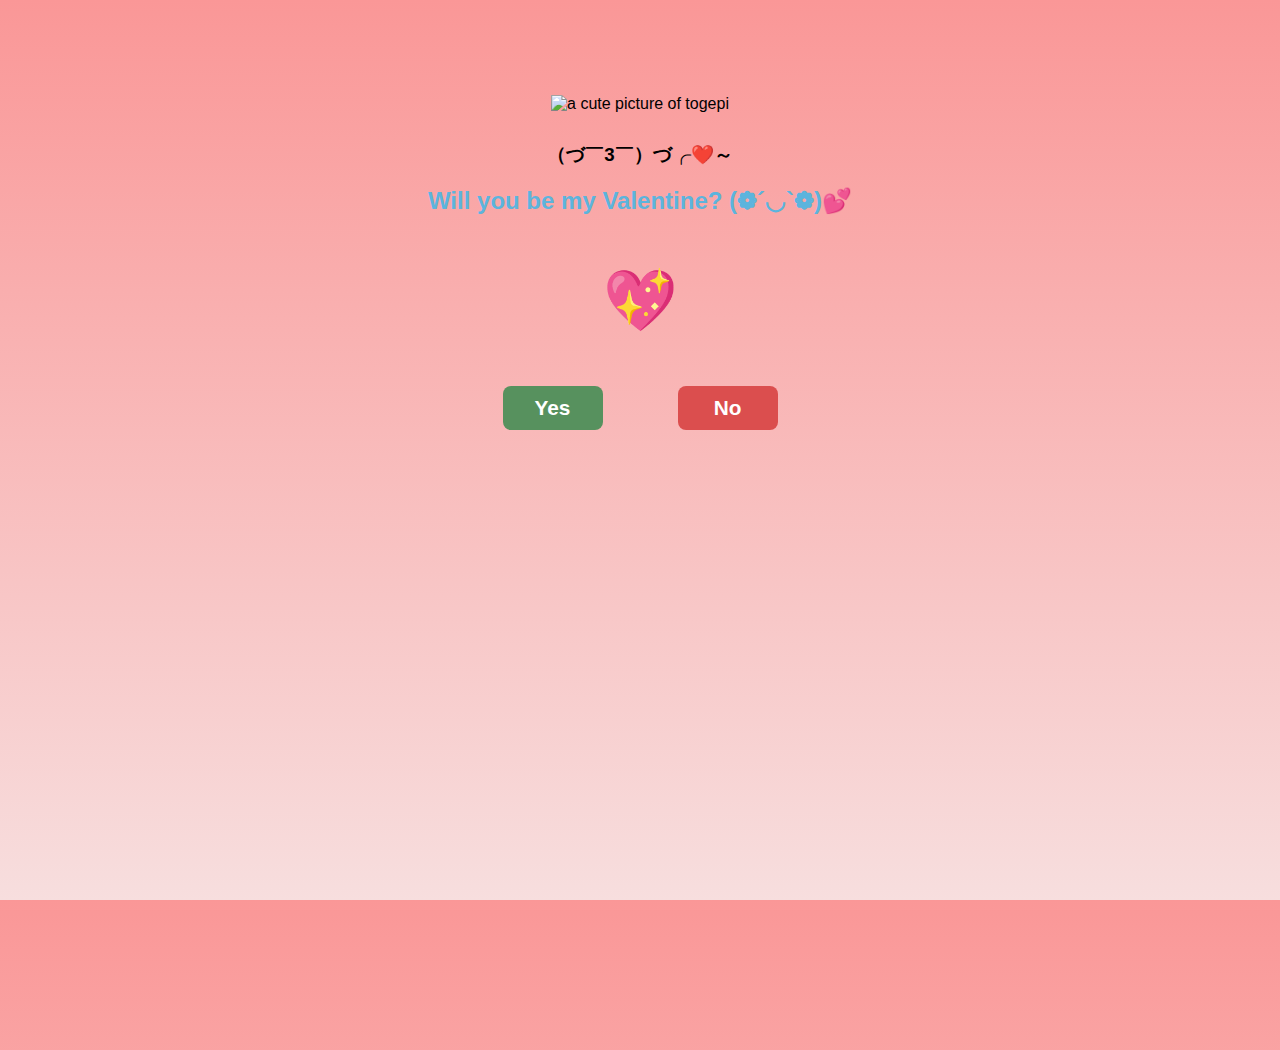
==== index.html @ c03e3345 "Add files via upload" ====
<!DOCTYPE html>
<html lang="en">
<head>
    <meta charset="UTF-8">
    <meta name="viewport" content="width=device-width, initial-scale=1.0">
    <title>will you be my valentine?</title>
    <link rel="stylesheet" href="styles.css">
</head>
<body>

    <div class="container">
        <!-- Gif -->
        <img src="assets/images/togepi-love.gif" id="togepi-gif" alt="a cute picture of togepi"/>
        <!-- Question -->
         <h3>（づ￣3￣）づ╭❤️～<span id="name"></span>
         </h3>
        <h1 id="message" class="nm">
            Will you be my Valentine? (❁´◡`❁)💕
        </h1>
        <h1 class="heart">
            💖<br>  
        </h1>
    </div>
        <!-- Buttons -->
    <div class="btn-container">
        <button id="yes-btn"  onclick="window.location.href='yay.html'">Yes</button>
        <button id="no-btn">No</button>
    </div>

    <script src="script.js" defer></script>

</body>
</html>
---- styles.css ----
/* :root {
    --gap-scale-factor: 250;
} */

.heart{
    font-size: 60px;
    color: rgb(255, 255, 255);
}
html, body {
    height: 100%;
    margin: 0;
    padding: 0;
    overflow: hidden;

}
#name{  
    font-size: 2rem;
    margin: 0;
    padding: 0;
    margin-bottom: -1px;
    color: #14ecec;
    font-style: italic;
    font-family: cursive;
    text-transform: capitalize;
}
body {
    display: flex;
    flex-direction: column;
    justify-content: flex-start;
    text-align: center;
    margin: 0;
    padding: 75px 0;
    background: linear-gradient(#fa9797, #f7dede);
    font-family: "Steph", sans-serif;
}

.nm{
    text-align: center;
    font-size: x-large;
    color: rgb(92, 180, 221);
    margin: 0;
}

.container {
    max-width: 100%;
    margin: 20px auto 0 auto;
}

#togepi-gif {
    width: 500px;
    height: 400px;
    object-fit: cover;
}

h1 {
    font-size: 3rem;
    margin: 50px auto;
}

.btn-container {
    display: flex;
    justify-content: center;
    gap: 75px;
}

button {
    border-radius: 8px;
    min-width: 100px;
    max-width: 550px;
    border: none;
    cursor: pointer;
    padding: 10px 15px;
    white-space: nowrap;
    font-size: 1.3rem;
    font-weight: 600;
    transition: transform 0.1s ease;
}

button:hover {
    scale: 1.05;
}

#yes-btn {
    transform-origin: center top;
    color: white;
    background-color: #57915e;
    
}

#no-btn {
    color: white;
    background-color: #db4e4e;
}

@media (max-width: 1150px) {
:root {
    --gap-scale-factor: 200;
}

body {
    padding-top: 70px;
}
.container {
    max-width: 100%;
    margin: 0;
}

#togepi-gif {
    width: 380px;
    height: 304px;
    object-fit: cover;
}

h1 {
    font-size: 2rem;
    margin: 50px auto;
}

.btn-container {
    display: flex;
    justify-content: center;
    gap: 20px;
}

button {
    border-radius: 8px;
    min-width: 100px;
    max-width: 400px;
    border: none;
    cursor: pointer;
    padding: 10px 12px;
    white-space: nowrap;
    font-size: 1rem;
    font-weight: 600;
    transition: transform 0.1s ease;
}
}

@media (max-width: 600px) {
:root {
    --gap-scale-factor: 50;
}
body {
    padding-top: 100px;
    background-color: #ee8282;
}
.container {
    max-width: 100%;
    margin: 0;
}

#togepi-gif {
    width: 300px;
    height: 240px;
    object-fit: cover;
}

h1 {
    font-size: 1.4rem;
    margin: 32px auto;
}

.btn-container {
    display: flex;
    justify-content: center;
    gap: 10px;
}

button {
    border-radius: 8px;
    min-width: 60px;
    max-width: 175px;
    border: none;
    cursor: pointer;
    padding: 10px 12px;
    white-space: nowrap;
    font-size: 0.8rem;
    font-weight: 600;
    transition: transform 0.1s ease;
}
}
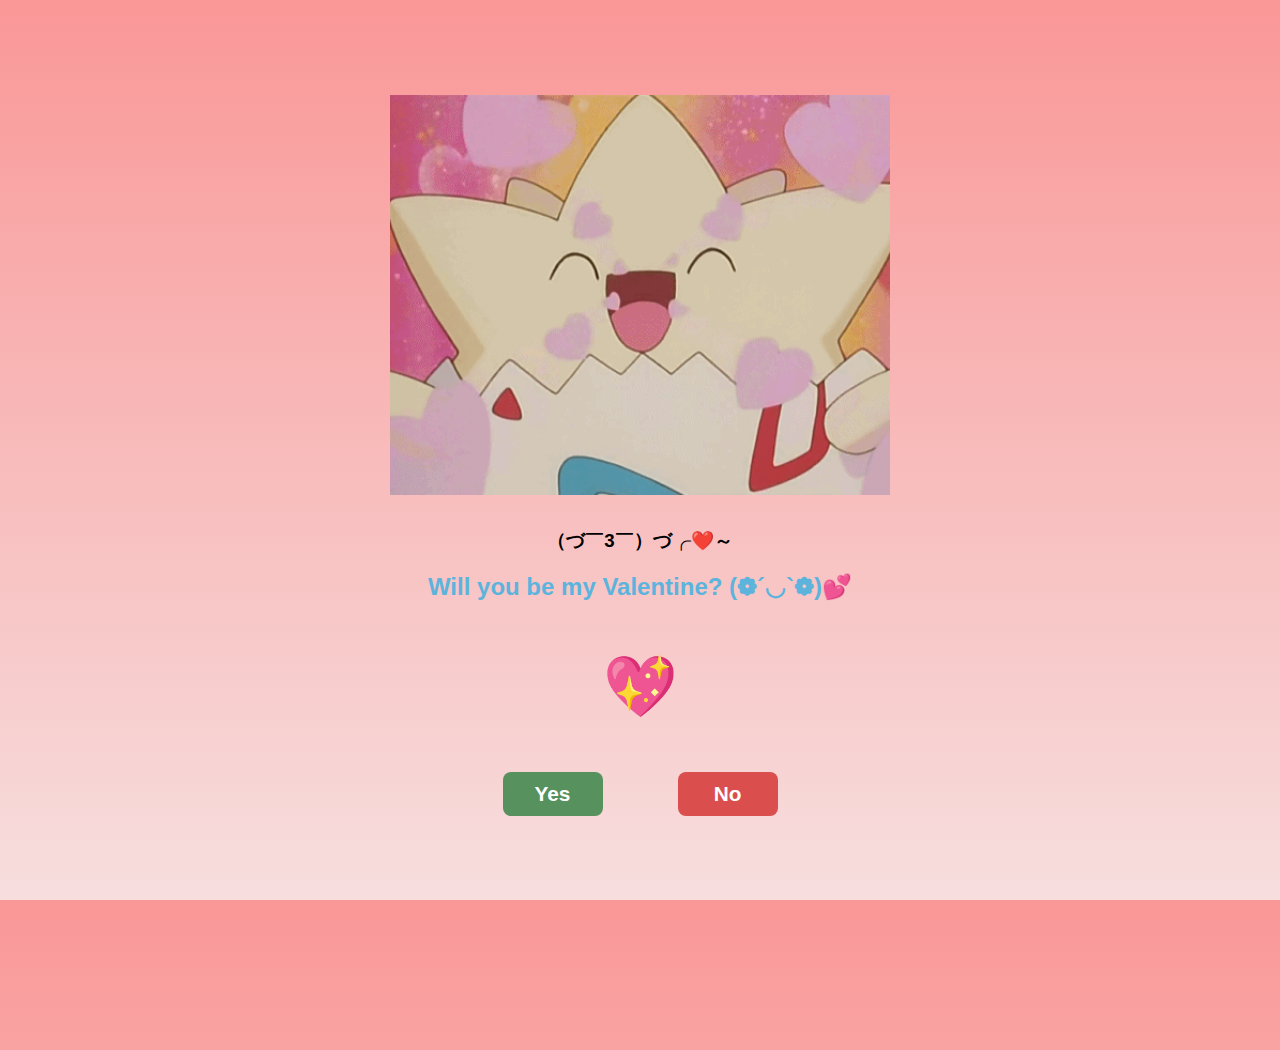
==== commit 89d5e23a: "Update index.html" ====
--- a/index.html
+++ b/index.html
@@ -10,7 +10,7 @@
 
     <div class="container">
         <!-- Gif -->
-        <img src="assets/images/togepi-love.gif" id="togepi-gif" alt="a cute picture of togepi"/>
+        <img src="togepi-love.gif" id="togepi-gif" alt="a cute picture of togepi"/>
         <!-- Question -->
          <h3>（づ￣3￣）づ╭❤️～<span id="name"></span>
          </h3>
@@ -30,4 +30,4 @@
     <script src="script.js" defer></script>
 
 </body>
-</html>+</html>
